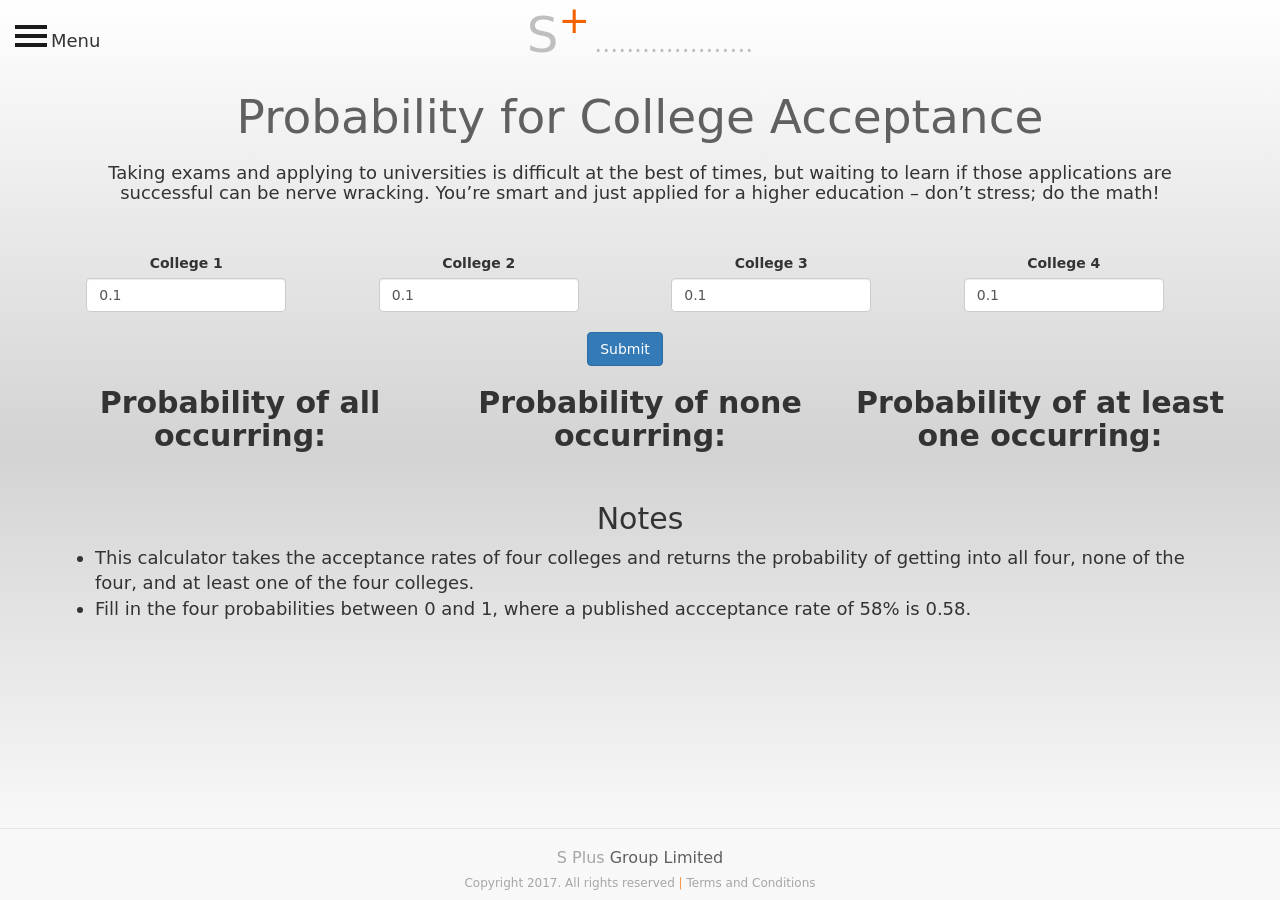
==== calculator.html @ ff8c8165 "name change" ====
<!DOCTYPE html><html lang="en"><head>
    <meta charset="utf-8">
    
	<div id="Analytics">
		<script>
  (function(i,s,o,g,r,a,m){i['GoogleAnalyticsObject']=r;i[r]=i[r]||function(){
  (i[r].q=i[r].q||[]).push(arguments)},i[r].l=1*new Date();a=s.createElement(o),
  m=s.getElementsByTagName(o)[0];a.async=1;a.src=g;m.parentNode.insertBefore(a,m)
  })(window,document,'script','https://www.google-analytics.com/analytics.js','ga');

  ga('create', 'UA-85919217-2', 'auto');
  ga('send', 'pageview');

</script>
	</div>
    <title>S+ Group | TheBigCollegePlan</title>
    <meta name="viewport" content="width=device-width, initial-scale=1">
    <link href="//maxcdn.bootstrapcdn.com/bootstrap/3.3.0/css/bootstrap.min.css" rel="stylesheet" id="bootstrap-css">
    <script src="//code.jquery.com/jquery-1.10.2.min.js"></script>
    <script src="//maxcdn.bootstrapcdn.com/bootstrap/3.3.0/js/bootstrap.min.js"></script>
	<meta name="description" content="Ever needed to talk to your kid about college and didn't know where to start? Well we have a tool that can help you get through that issue!">
	<meta name="author" content="Edward Rees, David Rees, Anna Rees">

	<div><link rel="apple-touch-icon" sizes="57x57" href="favicon/apple-icon-57x57.png">
	<link rel="apple-touch-icon" sizes="60x60" href="favicon/apple-icon-60x60.png">
	<link rel="apple-touch-icon" sizes="72x72" href="favicon/apple-icon-72x72.png">
	<link rel="apple-touch-icon" sizes="76x76" href="favicon/apple-icon-76x76.png">
	<link rel="apple-touch-icon" sizes="114x114" href="favicon/apple-icon-114x114.png">
	<link rel="apple-touch-icon" sizes="120x120" href="favicon/apple-icon-120x120.png">
	<link rel="apple-touch-icon" sizes="144x144" href="favicon/apple-icon-144x144.png">
	<link rel="apple-touch-icon" sizes="152x152" href="favicon/apple-icon-152x152.png">
	<link rel="apple-touch-icon" sizes="180x180" href="favicon/apple-icon-180x180.png">
	<link rel="icon" type="image/png" sizes="192x192"  href="favicon/android-icon-192x192.png">
	<link rel="icon" type="image/png" sizes="32x32" href="favicon/favicon-32x32.png">
	<link rel="icon" type="image/png" sizes="96x96" href="favicon/favicon-96x96.png">
	<link rel="icon" type="image/png" sizes="16x16" href="favicon/favicon-16x16.png">
	<link rel="manifest" href="favicon/manifest.json">
	<meta name="msapplication-TileColor" content="#ffffff">
	<meta name="msapplication-TileImage" content="/ms-icon-144x144.png">
	<meta name="theme-color" content="#ffffff"></div>


</head>
<body>
	    <div id="wrapper">
        <div class="overlay"></div>
    
        <!-- Sidebar -->
			
			<nav class="navbar navbar-inverse navbar-fixed-top" id="sidebar-wrapper" role="navigation">
            <ul class="nav sidebar-nav">
                <li class="sidebar-brand">
                    <a href="./index.html">
						<p><span style="color:#BFBFBF; font-size: 30px;">S</span><span style="color: #F46100; font-size: 30px;"><sup>+</sup></span></p>

					</a>
                </li>
				
				<li class="dropdown">
                    <a href="" class="dropdown-toggle" data-toggle="dropdown">College Selector<span class="caret"></span></a>
                        <ul class="dropdown-menu" role="menu">

						<li class="dropdown-header">Selector Information</li>
							<li id="tbcp">
								<a href="College%20Selector%20(R1.1%202017).pdf" target="_blank">Information</a>
							</li>
                            <li id="tbcp">
                                <a href="./downloads.html">Download</a>
                            </li>
							<li id="tbcp">
								<a href="mailto:info@splusgroup.net">Contact Us</a>
							</li>
					</ul>
				</li>
                <li>
                            <a href="./calculator.html">Acceptence Calculator</a>
                </li>
				<li class="dropdown">
					<a href="" class="dropdown-toggle" data-toggle="dropdown">College Reference<span class="caret"></span></a>
					<ul class="dropdown-menu" role="menu">
						<li class="dropdown-header">Reference Sites</li>
						<li id="cr">
							<a href="http://www.educationuk.org/global/">Education UK &#45; UK</a>
						</li>
						<li id="cr">
							<a href="https://www.collegeboard.org/">CollegeBoard &#45; US &amp; SAT</a>
						</li>
						<li id="cr">
						<a href="http://www.act.org/content/act/en.html">ACT</a>
						</li>
                        

					</ul>
				</li>
				<li class="dropdown">
					<a href="" class="dropdown-toggle" data-toggle="dropdown">S Plus Information<span class="caret"></span></a>
					<ul class="dropdown-menu" role="menu">
						<li class="dropdown-header">Information</li>
						<li id="spi">
							<a href="http://www.splusgroup.net">S Plus Main Page</a>
						</li>
						<li id="spi">
							<a href="mailto:info@splusgroup.net">Contact</a>
						</li>
					</ul>
				</li>
                


            </ul>
        </nav>
        <!-- /#sidebar-wrapper -->

        <!-- Page Content -->

        
			<div id="page-content-wrapper">
            <button type="button" class="hamburger is-closed" data-toggle="offcanvas">
                <span class="hamb-top"></span>
    			<span class="hamb-middle"></span>
				<span class="hamb-bottom"></span>
				<h4 style="margin-left: 30px; position: relative;vertical-align:bottom;">Menu</h4>
            </button>
            <div class="container">
                <div class="row">
                    <div class="col-lg-12 text-center">
                        <span id="splusheader" style="color: #BFBFBF;">S</span><span id="splusheader" style="color: #F46100"><sup>+</sup></span>
                        <span style="color: #BFBFBF; font-size: 25px">....................</span>
                        <h1 style="color: #606060">Probability for College Acceptance</h1>
                    </div>
                    <div class="col-lg-12 text-center">
                        <h4>Taking exams and applying to universities is difficult at the best of times, but waiting to learn if those applications are successful can be nerve wracking. You’re smart and just applied for a higher education – don’t stress; do the math!</h4>
                        <br /><br />
                    </div>
                    <div class="row">
                        <div class="form-inline row col-lg-12">
                            <div class="form-group col-lg-3 text-center">
                            <label for="college1" class="col-2 col-form-label">College 1</label>
                            <div class="col-2">
                                <input class="form-control" type="number" value="0.1" id="college1">
                            </div>
                            </div>
<!--                        </div>-->
<!--                        <div class="form-group row">-->
                            <div class="form-group col-lg-3 text-center">
                            <label for="college2" class="col-2 col-form-label">College 2</label>
                            <div class="col-2">
                                <input class="form-control" type="number" value="0.1" id="college2">
                            </div>
                            </div>

<!--                        </div>-->
<!--                        <div class="form-group row">-->
                            <div class="form-group col-lg-3 text-center">
                            <label for="college3" class="col-2 col-form-label">College 3</label>
                            
                            <div class="col-2">
                                <input class="form-control" type="number" value="0.1" id="college3">
                            </div>
                            </div>
<!--                        </div>-->
<!--                        <div class="form-group row">-->
                            <div class="form-group col-lg-3 text-center">
                            <label for="college4" class="col-2 col-form-label">College 4</label>
                            <div class="col-2">
                                <input class="form-control" type="number" value="0.1" id="college4">
                            </div>
                                
                            </div>
<!--                        <div class="col-lg-5"></div>-->

                            <div class="col-lg-12 text-center">
                                <br />
                        <button href="#" id="calculate" type="submit" class="btn btn-primary">Submit</button>
                            </div>
<!--                            <div class="col-lg-5"></div>-->
                        </div>
                        
                        <div class="col-12">
                            <div class="col-lg-4 text-center">
                                <h2 id="probOfAll">
                                    <b>Probability of all occurring:</b><br />
                                </h2>
                            </div>
                            <div class="col-lg-4 text-center">
                                <h2 id="probOfNone">
                                <b>Probability of none occurring:</b><br />
                                </h2>
                            </div>
                            <div class="col-lg-4 text-center">
                                <h2 id="probOfAtLeastOne">
                                <b>Probability of at least one occurring:</b><br />
                                </h2>
                            </div>
                        </div>
                        <div class="col-lg-12 text-center">
                            <br />
                            <h2>Notes</h2>
                            <ul class="text-left" style="font-size:18px">
                                <li>This calculator takes the acceptance rates of four colleges and returns the probability of getting into all four, none of the four, and at least one of the four colleges.</li>
                                <li>Fill in the four probabilities between 0 and 1, where a published accceptance rate of 58% is 0.58.
                                </li>
                            </ul>
                        </div>
<!--
                        <div class="col-sm-1"></div>
                        <div class="col-lg-6">
                            <span style="color: #A6A6A6">
                            <i><h3>"So you're planning on college..."</h3></i>
                            <b><p>First, you're in a good place because everyone is planning for the future; prospective students want to progress their dreams and parents have made provisions to start their journey.</p>
                            <p>Second, even if this family time may be a bit stressful with differing perspectives on what's best, you know it's "gonna work out" because everyone is generally aiming in the same direction.</p>
                            <p>At this critical time, it is important for families to remember everyone wants to do the right thing even though it is often difficult to understand the array of issues and explain opinions. No matter what school or institution is your ultimate goal, there will be a "good fit" for both students and parents.</p>
                            <p>The <a href="College%20Selector%20Paper%20v2.pdf"><span style="color: #F46100">College Selector</span></a> will help both students and parents to raise issues, see and compare them across diverse school offerings. <a href="College%20Selector%20Paper%20v2.pdf"><span style="color: #F46100">College Selector</span></a> will help you form a "picture" assisting family discussions to make this exciting choice for the future.</p></b>
                            </span>
                        </div> 
                        <div class="col-sm-2"></div>
                        <div class="col-lg-4">
                            <img src="CollegeFormGraphic.png"/>
                        </div>
                        <div class="col-sm-1"></div>
-->
                        <div class="modal fade" id="terms" tabindex="-1" role="dialog" aria-labelledby="termsModal" aria-hidden="true">
                            <div class="modal-dialog" role="document">
                                <div class="modal-content">
                                    <div class="modal-header">
                                        <button type="button" class="close" data-dismiss="modal" aria-label="Close">
                                        <span aria-hidden="true">&times;</span>
                                        </button>
                                        <h2 class="modal-title text-center" id="termsModal">Terms and Conditions</h2>
                                    </div>
                                    <div class="modal-body">
                                        <p>Operation<br />This website is operated by S Plus Group Limited. All inquiries may be directed to:<br />S Plus Group Limited<br />Suite 2201, Tower 2, Times Square<br />1 Matheson Street, Causeway Bay<br />Hong Kong, S.A.R., China<br />or <br />info@splusgroup.net<br /><br />Usage<br />Your use of this website is governed by these terms and conditions.  Please take the time to review them. Terms and Conditions may change from time to time.  Users should routinely check for changes to the Terms and Conditions.<br /><br />Your use of www.splusgroup.net constitutes your agreement to follow these rules and to be bound by them. They apply to the entirety of the website and its contents.  If you do not agree with any of these terms and conditions, do not use the www.splusgroup.net website.<br /><br /><br /></p>
                                        <p>General <br />This website and its contents on this website are intended to provide general information only.  Therein the information, product and activity mentioned is related to Hong Kong and to S Plus Group Limited colleagues, clients and potential customers.  Such information may be neither relevant nor appropriate for people located in locations outside of Hong Kong.  S Plus Group Limited have made every effort to be as accurate as possible, however, S Plus Group Limited makes no warranties, either express or implied, as to the accuracy of the information contained in any of the materials on this website.<br /><br /><br /></p>
                                        <p>Ownership of rights<br />All rights, including copyright, in this website are owned by or licensed to S Plus Group Limited.  The materials found on www.splusgroup.net including but not limited to all text, graphics, drawings, photographs and data in whatever form are owned by S Plus Group Limited or related companies or licensors who have reserved their intellectual property rights.<br /><br />Any use of this website or its contents, including copying or storing it or them in whole or part, other than for your own personal, non-commercial use is prohibited without the permission of S Plus Group Limited. You may not modify, reproduce, distribute, re-post or make available to the public anything on this website for any purpose.<br /><br /><br />Virus to your Computer<br />S Plus Group Limited makes every effort to ensure that this website is free from bugs or viruses. We do not guarantee that your use of this website won’t cause damage to your computer and shall not be liable for loss or damage of either equipment or data which may arise because of using this website.<br /><br /><br /></p>
                                                              <p>Links to other websites<br />www.thebigcollegeplan.com  may from time to time contain links to other websites of interest.  S Plus Group Limited cannot vet or have any control over their contents, therefore, S Plus Group Limited shall not accept any liability in respect of the use of these websites.</p><br>
                                        <br>
                                            <p><a href="privacy-policy.html" target="_blank" style="color: blue">Privacy Policy</a></p>
                                            <br /><br /><p>Last updated on August 8, 2017</p>
                                    </div>
                                    <div class="modal-footer">
                                        <button type="button" class="btn btn-secondary" data-dismiss="modal">Close</button>
                                    </div>
                                </div>
                            </div>
                        </div>
                    </div>
                    
                    <nav class='navbar navbar-default navbar-fixed-bottom'><div class='container'><div class='fixed-bottom col-lg-12 text-center'><h1 style='font-size: 16px'><span style='color: #A6A6A6'>S Plus </span><span style='color: #606060'>Group Limited</span></h1><h5 style='font-size: 12px;'><span style='color: #A6A6A6;'>Copyright 2017. All rights reserved</span><span style='color: #F79646'> | </span><span style='color: #A6A6A6;'><a href='#terms' data-toggle='modal' style='color: #a6a6a6';>Terms and Conditions</a></span></h5></div></div></nav>

<!--
                    
                    Take a look at the College Selector. Our  tool will assist you to discover and discuss the complex decision to choose a school that fits your needs ... for about the price of a good lunch. The College Selector is more than a list. It's an interactive template helping you to organise and prioritise your own selections. Capture all your thoughts in one place and then graphically show results for your personal comparisons. Topics include groupings for academic life, real life and financial life helping you to research, and review up to 500 variables. Then review your selected schools to see their balance of your individual academic and lifestyle needs. Plot the results using your own scores together with cost projections. You will be surprised to see illustrations that help you to determine what fits your personal needs and family’s objectives best. In four simple steps, College Selector uses a spreadsheet-based template ready for use in typical desktop software. College Selector will help save you time and logically order your thoughts for up to 50 criteria applied to 10 potential schools. Start with a list, input scores for individual criteria, include estimates of your financial plans and review charts and graphs with your personalised results. Keep refining your model when you have new ideas and updated information; the results pages will continue to illustrate your latest insights. Organising and graphically highlighting your thinking are important steps to help make complicated decisions. So, download the College Selector today and get back to what matters most ……… Finding the path to a university that is the right fit ... for you

                    
-->
					
                </div>
				
            </div>

        </div>
        <!-- /#page-content-wrapper -->

    </div>
    <!-- /#wrapper -->
	<script src="sidebar.js" type="text/javascript"></script>
	<script>
  (function(i,s,o,g,r,a,m){i['GoogleAnalyticsObject']=r;i[r]=i[r]||function(){
  (i[r].q=i[r].q||[]).push(arguments)},i[r].l=1*new Date();a=s.createElement(o),
  m=s.getElementsByTagName(o)[0];a.async=1;a.src=g;m.parentNode.insertBefore(a,m)
  })(window,document,'script','https://www.google-analytics.com/analytics.js','ga');

  ga('create', 'UA-77068933-1', 'auto');
  ga('send', 'pageview');

</script>
    <script>
        $("#calculate").click(function(){
                var c1 = $("#college1").val();
                var c2 = $("#college2").val();
                var c3 = $("#college3").val();
                var c4 = $("#college4").val();
                var probOfAll = parseFloat(c1) * parseFloat(c2) * parseFloat(c3) * parseFloat(c4)
                $("#probOfAll").html("<b>Probability of all occurring:</b><br />" + "≈" + Math.round(probOfAll * 100) + "%")
                var probOfNone = parseFloat(1 - c1) * parseFloat(1 - c2) * parseFloat(1 - c3) * parseFloat(1 - c4)
                $("#probOfNone").html("<b>Probability of none occurring:</b><br />" + "≈" + Math.round(probOfNone * 100) + "%")
                $("#probOfAtLeastOne").html("<b>Probability of at least one occurring:</b><br />" + "≈" + Math.round((1-probOfNone) * 100) + "%")
        })
//        $(document).ready(function() {
////            $("calculate").click(function(){
////                var value = $( this ).val();
////                $("#probOfAll").text($("#college1").text(value));
//                
////                var c1 = $("#college1").val();
////                var c2 = $("#college2").val();
////                var c3 = $("#college3").val();
////                var c4 = $("#college4").val();
////                $("#probOfAll").text(c1)
//            })
//        })
    </script>

</body></html>

<div>
    <style type="text/css">
        #splusheader{
            font-size: 50px;
        }
        #splusfooter{
            font-size: 28px;
        }
        #splussecfooter {
            font-size: 17px;
        }
        #separator{
            color: #F79646
        }
    body {
    position: relative;
    overflow-x: hidden;
	overflow-y: inherit;
	background: linear-gradient(white, lightgray, white);
	background-size: cover;
			

    }
    body,
    html { height: 100%;}
    .nav .open > a, 
    .nav .open > a:hover, 
    .nav .open > a:focus {background-color: transparent;

		}
		div {
			font-family: Corbel, "Lucida Grande", "Lucida Sans Unicode", "Lucida Sans", "DejaVu Sans", "Bitstream Vera Sans", "Liberation Sans", Verdana, "Verdana Ref", sans-serif;
		}
		p {
			font-size: 16px;
			font-family: Corbel, "Lucida Grande", "Lucida Sans Unicode", "Lucida Sans", "DejaVu Sans", "Bitstream Vera Sans", "Liberation Sans", Verdana, "Verdana Ref", sans-serif;
		}
		h1 {
			font-family: Corbel, "Lucida Grande", "Lucida Sans Unicode", "Lucida Sans", "DejaVu Sans", "Bitstream Vera Sans", "Liberation Sans", Verdana, "Verdana Ref", sans-serif;
			font-size: 47px;
			text-decoration: none;
		}
		h2 {
			font-family: Corbel, "Lucida Grande", "Lucida Sans Unicode", "Lucida Sans", "DejaVu Sans", "Bitstream Vera Sans", "Liberation Sans", Verdana, "Verdana Ref", sans-serif;
			
		}
		h3 {
			font-family: Corbel, "Lucida Grande", "Lucida Sans Unicode", "Lucida Sans", "DejaVu Sans", "Bitstream Vera Sans", "Liberation Sans", Verdana, "Verdana Ref", sans-serif;
			text-decoration: none;
		}
		i {
			font-family: Corbel, "Lucida Grande", "Lucida Sans Unicode", "Lucida Sans", "DejaVu Sans", "Bitstream Vera Sans", "Liberation Sans", Verdana, "Verdana Ref", sans-serif;
			color: gray;
			font-size: 16px;
		}
		
		a {
			font-family: Corbel, "Lucida Grande", "Lucida Sans Unicode", "Lucida Sans", "DejaVu Sans", "Bitstream Vera Sans", "Liberation Sans", Verdana, "Verdana Ref", sans-serif;
			color: black;
			text-decoration: none;
		}
		a:hover {
			font-family: Corbel, "Lucida Grande", "Lucida Sans Unicode", "Lucida Sans", "DejaVu Sans", "Bitstream Vera Sans", "Liberation Sans", Verdana, "Verdana Ref", sans-serif;
			color: black;
			text-decoration: none;
		}
		a:visited {
			color: black;
			font-family: Corbel, "Lucida Grande", "Lucida Sans Unicode", "Lucida Sans", "DejaVu Sans", "Bitstream Vera Sans", "Liberation Sans", Verdana, "Verdana Ref", sans-serif;
			text-decoration: none;
		}
		a:active {
			color: black;
			font-family: Corbel, "Lucida Grande", "Lucida Sans Unicode", "Lucida Sans", "DejaVu Sans", "Bitstream Vera Sans", "Liberation Sans", Verdana, "Verdana Ref", sans-serif;
			text-decoration: none;
		}
		a:focus {
			color: black;
			font-family: Corbel, "Lucida Grande", "Lucida Sans Unicode", "Lucida Sans", "DejaVu Sans", "Bitstream Vera Sans", "Liberation Sans", Verdana, "Verdana Ref", sans-serif;
			text-decoration: none;
		}
		b {
			font-family: Corbel, "Lucida Grande", "Lucida Sans Unicode", "Lucida Sans", "DejaVu Sans", "Bitstream Vera Sans", "Liberation Sans", Verdana, "Verdana Ref", sans-serif;
		}

		
		#tbcp {
			text-indent: 15px;
		}
		
		#cr {
			text-indent: 15px;
		}
		
		#spi {
			text-indent: 15px;
		}
		#ev {
			text-indent: 15px;
		}
/*-------------------------------*/
/*           Wrappers            */
/*-------------------------------*/

#wrapper {
    padding-left: 0;
    -webkit-transition: all 0.5s ease;
    -moz-transition: all 0.5s ease;
    -o-transition: all 0.5s ease;
    transition: all 0.5s ease;
}

#wrapper.toggled {
    padding-left: 220px;
}

#sidebar-wrapper {
    z-index: 1000;
    left: 220px;
    width: 0;
    height: 100%;
    margin-left: -220px;
    overflow-y: auto;
    overflow-x: auto;
    background: #1a1a1a;
    -webkit-transition: all 0.5s ease;
    -moz-transition: all 0.5s ease;
    -o-transition: all 0.5s ease;
    transition: all 0.5s ease;
	
}

#sidebar-wrapper::-webkit-scrollbar {
  display: none;
}

#wrapper.toggled #sidebar-wrapper {
    width: 220px;
}

#page-content-wrapper {
    width: 100%;
/*    padding-top: 70px;*/
	
}

#wrapper.toggled #page-content-wrapper {
    position: absolute;
    margin-right: -220px;
}

/*-------------------------------*/
/*     Sidebar nav styles        */
/*-------------------------------*/

.sidebar-nav {
    position: absolute;
    top: 0;
    width: 220px;
    margin: 0;
    padding: 0;
    list-style: none;
}

.sidebar-nav li {
    position: relative; 
    line-height: 20px;
    display: inline-block;
    width: 100%;
}

.sidebar-nav li:before {
    content: '';
    position: absolute;
    top: 0;
    left: 0;
    z-index: -1;
    height: 100%;
    width: 3px;
    background-color: #1c1c1c;
    -webkit-transition: width .2s ease-in;
      -moz-transition:  width .2s ease-in;
       -ms-transition:  width .2s ease-in;
            transition: width .2s ease-in;

}
		.sidebar-nav li:first-child a {
    color: #fff;
    background-color: #1a1a1a;
		}
		.sidebar-nav li:nth-child(2):before {
    background-color: darkcyan;   
		}
		.sidebar-nav li:nth-child(3):before {
    background-color: #79aefe;   
		}
		.sidebar-nav li:nth-child(4):before {
    background-color: #314190;   
		}
		.sidebar-nav li:nth-child(5):before {
    background-color: #99b3e6;   
		}
		.sidebar-nav li:nth-child(6):before {
    background-color: #7d5d81;   
		}
		.sidebar-nav li:nth-child(7):before {
    background-color: #6ca7a4;   
		}
		.sidebar-nav li:nth-child(8):before {
    background-color: #2d2366;   
		}
		.sidebar-nav li:nth-child(9):before {
    background-color: #35acdf;   
		}
		.sidebar-nav li:nth-child(10):before {
			background-color: #213b88;
		}
		.sidebar-nav li:nth-child(11):before {
			background-color:#037c50;
		}
		
		.sidebar-nav ul li:first-child a{
			color: #fff;
			background-color:cadetblue;
		}
		.sidebar-nav ul li:nth-child(2):before {
			background-color:aqua;
		}
		.sidebar-nav ul li:nth-child(3):before {
			background-color:cornflowerblue;
		}
		
		#tbcp:before{
			background-color:cadetblue;
		}
		#cr:before {
			background-color:darkslategray;
		}
		#spi:before {
			background-color:darkseagreen;
		}
		#ev:before {
			background-color: darkslateblue;
		}
		#sem:before {
			background-color: #bf80ff;
		}
		
		
.sidebar-nav li:hover:before,
.sidebar-nav li.open:hover:before, #tbcp, #cr, #spi, #ev, #sem {
    width: 100%;
    -webkit-transition: width .2s ease-in;
      -moz-transition:  width .2s ease-in;
       -ms-transition:  width .2s ease-in;
            transition: width .2s ease-in;

}

.sidebar-nav li a {
    display: block;
    color: #ddd;
    text-decoration: none;
    padding: 10px 15px 10px 30px;    
}

.sidebar-nav li a:hover,
.sidebar-nav li a:active,
.sidebar-nav li a:focus,
.sidebar-nav li.open a:hover,
.sidebar-nav li.open a:active,
.sidebar-nav li.open a:focus{
    color: #fff;
    text-decoration: none;
    background-color: transparent;
}

.sidebar-nav > .sidebar-brand {
    height: 100%;
    font-size: 20px;
    line-height: 44px;
}
.sidebar-nav .dropdown-menu {
    position: relative;
    width: 200%;
    padding: 0;
    margin: 0;
    border-radius: 0;
    border: none;
    background-color: #222;
    box-shadow: none;
}

/*-------------------------------*/
/*       Hamburger-Cross         */
/*-------------------------------*/

.hamburger {
  position: fixed;
  top: 20px;  
  z-index: 999;
  display: block;
  width: 32px;
  height: 32px;
  margin-left: 15px;
  background: transparent;
  border: none;
}
.hamburger:hover,
.hamburger:focus,
.hamburger:active {
  outline: none;
}
.hamburger.is-closed:before {
  content: '';
  display: block;
  width: 100px;
  font-size: 14px;
  color: #fff;
  line-height: 32px;
  text-align: center;
  opacity: 0;
  -webkit-transform: translate3d(0,0,0);
  -webkit-transition: all .35s ease-in-out;
}
.hamburger.is-closed:hover:before {
  opacity: 1;
  display: block;
  -webkit-transform: translate3d(-100px,0,0);
  -webkit-transition: all .35s ease-in-out;
}

.hamburger.is-closed .hamb-top,
.hamburger.is-closed .hamb-middle,
.hamburger.is-closed .hamb-bottom,
.hamburger.is-open .hamb-top,
.hamburger.is-open .hamb-middle,
.hamburger.is-open .hamb-bottom {
  position: absolute;
  left: 0;
  height: 4px;
  width: 100%;
}
.hamburger.is-closed .hamb-top,
.hamburger.is-closed .hamb-middle,
.hamburger.is-closed .hamb-bottom {
  background-color: #1a1a1a;
}
.hamburger.is-closed .hamb-top { 
  top: 5px; 
  -webkit-transition: all .35s ease-in-out;
}
.hamburger.is-closed .hamb-middle {
  top: 50%;
  margin-top: -2px;
}
.hamburger.is-closed .hamb-bottom {
  bottom: 5px;  
  -webkit-transition: all .35s ease-in-out;
}

.hamburger.is-closed:hover .hamb-top {
  top: 0;
  -webkit-transition: all .35s ease-in-out;
}
.hamburger.is-closed:hover .hamb-bottom {
  bottom: 0;
  -webkit-transition: all .35s ease-in-out;
}
.hamburger.is-open .hamb-top,
.hamburger.is-open .hamb-middle,
.hamburger.is-open .hamb-bottom {
  background-color: #1a1a1a;
}
.hamburger.is-open .hamb-top,
.hamburger.is-open .hamb-bottom {
  top: 50%;
  margin-top: -2px;  
}
.hamburger.is-open .hamb-top { 
  -webkit-transform: rotate(45deg);
  -webkit-transition: -webkit-transform .2s cubic-bezier(.73,1,.28,.08);
}
.hamburger.is-open .hamb-middle { display: none; }
.hamburger.is-open .hamb-bottom {
  -webkit-transform: rotate(-45deg);
  -webkit-transition: -webkit-transform .2s cubic-bezier(.73,1,.28,.08);
}
.hamburger.is-open:before {
  content: '';
  display: block;
  width: 100px;
  font-size: 14px;
  color: #fff;
  line-height: 32px;
  text-align: center;
  opacity: 0;
  -webkit-transform: translate3d(0,0,0);
  -webkit-transition: all .35s ease-in-out;
}
.hamburger.is-open:hover:before {
  opacity: 1;
  display: block;
  -webkit-transform: translate3d(-100px,0,0);
  -webkit-transition: all .35s ease-in-out;
}

/*-------------------------------*/
/*            Overlay            */
/*-------------------------------*/

.overlay {
    position: fixed;
    display: none;
    width: 100%;
    height: 100%;
    top: 0;
    left: 0;
    right: 0;
    bottom: 0;
    background-color: rgba(250,250,250,.8);
    z-index: 1;
}
    </style>
</div>
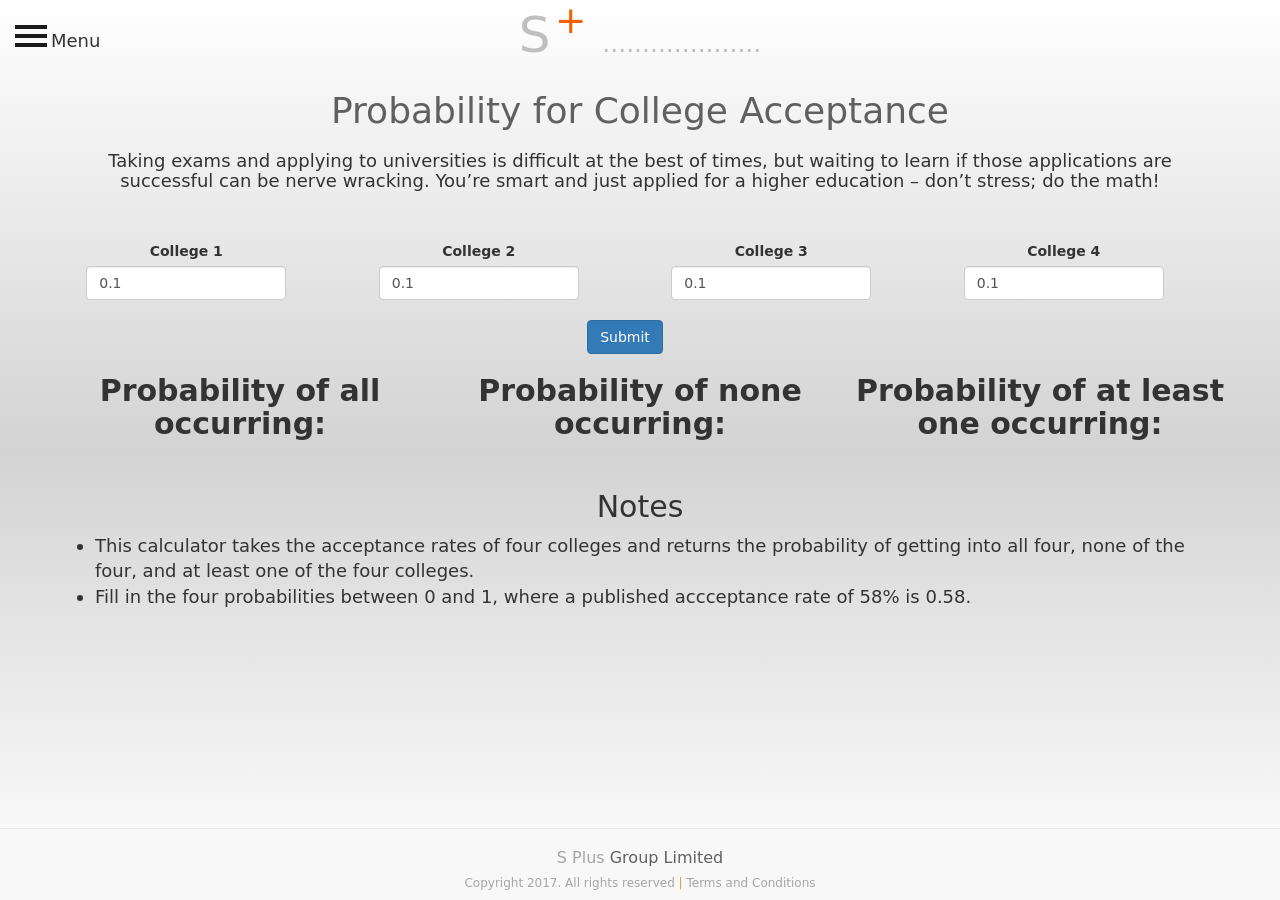
==== commit 5fac16f2: "formatting" ====
--- a/calculator.html
+++ b/calculator.html
@@ -1,111 +1,133 @@
-
-<!DOCTYPE html><html lang="en"><head>
+<!DOCTYPE html>
+<html lang="en">
+
+<head>
     <meta charset="utf-8">
-    
-	<div id="Analytics">
-		<script>
-  (function(i,s,o,g,r,a,m){i['GoogleAnalyticsObject']=r;i[r]=i[r]||function(){
-  (i[r].q=i[r].q||[]).push(arguments)},i[r].l=1*new Date();a=s.createElement(o),
-  m=s.getElementsByTagName(o)[0];a.async=1;a.src=g;m.parentNode.insertBefore(a,m)
-  })(window,document,'script','https://www.google-analytics.com/analytics.js','ga');
-
-  ga('create', 'UA-85919217-2', 'auto');
-  ga('send', 'pageview');
-
-</script>
-	</div>
+    <link rel="stylesheet" href="./css/style.css">
+    <div id="Analytics">
+        <script>
+            (function (i, s, o, g, r, a, m) {
+                i['GoogleAnalyticsObject'] = r;
+                i[r] = i[r] || function () {
+                    (i[r].q = i[r].q || []).push(arguments)
+                }, i[r].l = 1 * new Date();
+                a = s.createElement(o),
+                    m = s.getElementsByTagName(o)[0];
+                a.async = 1;
+                a.src = g;
+                m.parentNode.insertBefore(a, m)
+            })(window, document, 'script', 'https://www.google-analytics.com/analytics.js', 'ga');
+
+            ga('create', 'UA-85919217-2', 'auto');
+            ga('send', 'pageview');
+        </script>
+    </div>
     <title>S+ Group | TheBigCollegePlan</title>
     <meta name="viewport" content="width=device-width, initial-scale=1">
     <link href="//maxcdn.bootstrapcdn.com/bootstrap/3.3.0/css/bootstrap.min.css" rel="stylesheet" id="bootstrap-css">
     <script src="//code.jquery.com/jquery-1.10.2.min.js"></script>
     <script src="//maxcdn.bootstrapcdn.com/bootstrap/3.3.0/js/bootstrap.min.js"></script>
-	<meta name="description" content="Ever needed to talk to your kid about college and didn't know where to start? Well we have a tool that can help you get through that issue!">
-	<meta name="author" content="Edward Rees, David Rees, Anna Rees">
-
-	<div><link rel="apple-touch-icon" sizes="57x57" href="favicon/apple-icon-57x57.png">
-	<link rel="apple-touch-icon" sizes="60x60" href="favicon/apple-icon-60x60.png">
-	<link rel="apple-touch-icon" sizes="72x72" href="favicon/apple-icon-72x72.png">
-	<link rel="apple-touch-icon" sizes="76x76" href="favicon/apple-icon-76x76.png">
-	<link rel="apple-touch-icon" sizes="114x114" href="favicon/apple-icon-114x114.png">
-	<link rel="apple-touch-icon" sizes="120x120" href="favicon/apple-icon-120x120.png">
-	<link rel="apple-touch-icon" sizes="144x144" href="favicon/apple-icon-144x144.png">
-	<link rel="apple-touch-icon" sizes="152x152" href="favicon/apple-icon-152x152.png">
-	<link rel="apple-touch-icon" sizes="180x180" href="favicon/apple-icon-180x180.png">
-	<link rel="icon" type="image/png" sizes="192x192"  href="favicon/android-icon-192x192.png">
-	<link rel="icon" type="image/png" sizes="32x32" href="favicon/favicon-32x32.png">
-	<link rel="icon" type="image/png" sizes="96x96" href="favicon/favicon-96x96.png">
-	<link rel="icon" type="image/png" sizes="16x16" href="favicon/favicon-16x16.png">
-	<link rel="manifest" href="favicon/manifest.json">
-	<meta name="msapplication-TileColor" content="#ffffff">
-	<meta name="msapplication-TileImage" content="/ms-icon-144x144.png">
-	<meta name="theme-color" content="#ffffff"></div>
+    <meta name="description" content="Ever needed to talk to your kid about college and didn't know where to start? Well we have a tool that can help you get through that issue!">
+    <meta name="author" content="Edward Rees, David Rees, Anna Rees">
+
+    <div>
+        <link rel="apple-touch-icon" sizes="57x57" href="favicon/apple-icon-57x57.png">
+        <link rel="apple-touch-icon" sizes="60x60" href="favicon/apple-icon-60x60.png">
+        <link rel="apple-touch-icon" sizes="72x72" href="favicon/apple-icon-72x72.png">
+        <link rel="apple-touch-icon" sizes="76x76" href="favicon/apple-icon-76x76.png">
+        <link rel="apple-touch-icon" sizes="114x114" href="favicon/apple-icon-114x114.png">
+        <link rel="apple-touch-icon" sizes="120x120" href="favicon/apple-icon-120x120.png">
+        <link rel="apple-touch-icon" sizes="144x144" href="favicon/apple-icon-144x144.png">
+        <link rel="apple-touch-icon" sizes="152x152" href="favicon/apple-icon-152x152.png">
+        <link rel="apple-touch-icon" sizes="180x180" href="favicon/apple-icon-180x180.png">
+        <link rel="icon" type="image/png" sizes="192x192" href="favicon/android-icon-192x192.png">
+        <link rel="icon" type="image/png" sizes="32x32" href="favicon/favicon-32x32.png">
+        <link rel="icon" type="image/png" sizes="96x96" href="favicon/favicon-96x96.png">
+        <link rel="icon" type="image/png" sizes="16x16" href="favicon/favicon-16x16.png">
+        <link rel="manifest" href="favicon/manifest.json">
+        <meta name="msapplication-TileColor" content="#ffffff">
+        <meta name="msapplication-TileImage" content="/ms-icon-144x144.png">
+        <meta name="theme-color" content="#ffffff">
+    </div>
 
 
 </head>
+
 <body>
-	    <div id="wrapper">
+    <div id="wrapper">
         <div class="overlay"></div>
-    
+
         <!-- Sidebar -->
-			
-			<nav class="navbar navbar-inverse navbar-fixed-top" id="sidebar-wrapper" role="navigation">
+
+        <nav class="navbar navbar-inverse navbar-fixed-top" id="sidebar-wrapper" role="navigation">
             <ul class="nav sidebar-nav">
                 <li class="sidebar-brand">
                     <a href="./index.html">
-						<p><span style="color:#BFBFBF; font-size: 30px;">S</span><span style="color: #F46100; font-size: 30px;"><sup>+</sup></span></p>
-
-					</a>
-                </li>
-				
-				<li class="dropdown">
-                    <a href="" class="dropdown-toggle" data-toggle="dropdown">College Selector<span class="caret"></span></a>
-                        <ul class="dropdown-menu" role="menu">
-
-						<li class="dropdown-header">Selector Information</li>
-							<li id="tbcp">
-								<a href="College%20Selector%20(R1.1%202017).pdf" target="_blank">Information</a>
-							</li>
-                            <li id="tbcp">
-                                <a href="./downloads.html">Download</a>
-                            </li>
-							<li id="tbcp">
-								<a href="mailto:info@splusgroup.net">Contact Us</a>
-							</li>
-					</ul>
-				</li>
+                        <p>
+                            <span style="color:#BFBFBF; font-size: 30px;">S</span>
+                            <span style="color: #F46100; font-size: 30px;">
+                                <sup>+</sup>
+                            </span>
+                        </p>
+
+                    </a>
+                </li>
+
+                <li class="dropdown">
+                    <a href="" class="dropdown-toggle" data-toggle="dropdown">College Selector
+                        <span class="caret"></span>
+                    </a>
+                    <ul class="dropdown-menu" role="menu">
+
+                        <li class="dropdown-header">Selector Information</li>
+                        <li id="tbcp">
+                            <a href="College%20Selector%20(R1.1%202017).pdf" target="_blank">Information</a>
+                        </li>
+                        <li id="tbcp">
+                            <a href="./downloads.html">Download</a>
+                        </li>
+                        <li id="tbcp">
+                            <a href="mailto:info@splusgroup.net">Contact Us</a>
+                        </li>
+                    </ul>
+                </li>
                 <li>
-                            <a href="./calculator.html">Acceptence Calculator</a>
-                </li>
-				<li class="dropdown">
-					<a href="" class="dropdown-toggle" data-toggle="dropdown">College Reference<span class="caret"></span></a>
-					<ul class="dropdown-menu" role="menu">
-						<li class="dropdown-header">Reference Sites</li>
-						<li id="cr">
-							<a href="http://www.educationuk.org/global/">Education UK &#45; UK</a>
-						</li>
-						<li id="cr">
-							<a href="https://www.collegeboard.org/">CollegeBoard &#45; US &amp; SAT</a>
-						</li>
-						<li id="cr">
-						<a href="http://www.act.org/content/act/en.html">ACT</a>
-						</li>
-                        
-
-					</ul>
-				</li>
-				<li class="dropdown">
-					<a href="" class="dropdown-toggle" data-toggle="dropdown">S Plus Information<span class="caret"></span></a>
-					<ul class="dropdown-menu" role="menu">
-						<li class="dropdown-header">Information</li>
-						<li id="spi">
-							<a href="http://www.splusgroup.net">S Plus Main Page</a>
-						</li>
-						<li id="spi">
-							<a href="mailto:info@splusgroup.net">Contact</a>
-						</li>
-					</ul>
-				</li>
-                
+                    <a href="./calculator.html">Acceptence Calculator</a>
+                </li>
+                <li class="dropdown">
+                    <a href="" class="dropdown-toggle" data-toggle="dropdown">College Reference
+                        <span class="caret"></span>
+                    </a>
+                    <ul class="dropdown-menu" role="menu">
+                        <li class="dropdown-header">Reference Sites</li>
+                        <li id="cr">
+                            <a href="http://www.educationuk.org/global/">Education UK &#45; UK</a>
+                        </li>
+                        <li id="cr">
+                            <a href="https://www.collegeboard.org/">CollegeBoard &#45; US &amp; SAT</a>
+                        </li>
+                        <li id="cr">
+                            <a href="http://www.act.org/content/act/en.html">ACT</a>
+                        </li>
+
+
+                    </ul>
+                </li>
+                <li class="dropdown">
+                    <a href="" class="dropdown-toggle" data-toggle="dropdown">S Plus Information
+                        <span class="caret"></span>
+                    </a>
+                    <ul class="dropdown-menu" role="menu">
+                        <li class="dropdown-header">Information</li>
+                        <li id="spi">
+                            <a href="http://www.splusgroup.net">S Plus Main Page</a>
+                        </li>
+                        <li id="spi">
+                            <a href="mailto:info@splusgroup.net">Contact</a>
+                        </li>
+                    </ul>
+                </li>
+
 
 
             </ul>
@@ -114,83 +136,92 @@
 
         <!-- Page Content -->
 
-        
-			<div id="page-content-wrapper">
+
+        <div id="page-content-wrapper">
             <button type="button" class="hamburger is-closed" data-toggle="offcanvas">
                 <span class="hamb-top"></span>
-    			<span class="hamb-middle"></span>
-				<span class="hamb-bottom"></span>
-				<h4 style="margin-left: 30px; position: relative;vertical-align:bottom;">Menu</h4>
+                <span class="hamb-middle"></span>
+                <span class="hamb-bottom"></span>
+                <h4 style="margin-left: 30px; position: relative;vertical-align:bottom;">Menu</h4>
             </button>
             <div class="container">
                 <div class="row">
                     <div class="col-lg-12 text-center">
-                        <span id="splusheader" style="color: #BFBFBF;">S</span><span id="splusheader" style="color: #F46100"><sup>+</sup></span>
+                        <span id="splusheader" style="color: #BFBFBF;">S</span>
+                        <span id="splusheader" style="color: #F46100">
+                            <sup>+</sup>
+                        </span>
                         <span style="color: #BFBFBF; font-size: 25px">....................</span>
                         <h1 style="color: #606060">Probability for College Acceptance</h1>
                     </div>
                     <div class="col-lg-12 text-center">
-                        <h4>Taking exams and applying to universities is difficult at the best of times, but waiting to learn if those applications are successful can be nerve wracking. You’re smart and just applied for a higher education – don’t stress; do the math!</h4>
-                        <br /><br />
+                        <h4>Taking exams and applying to universities is difficult at the best of times, but waiting to learn
+                            if those applications are successful can be nerve wracking. You’re smart and just applied for
+                            a higher education – don’t stress; do the math!</h4>
+                        <br />
+                        <br />
                     </div>
                     <div class="row">
                         <div class="form-inline row col-lg-12">
                             <div class="form-group col-lg-3 text-center">
-                            <label for="college1" class="col-2 col-form-label">College 1</label>
-                            <div class="col-2">
-                                <input class="form-control" type="number" value="0.1" id="college1">
-                            </div>
-                            </div>
-<!--                        </div>-->
-<!--                        <div class="form-group row">-->
-                            <div class="form-group col-lg-3 text-center">
-                            <label for="college2" class="col-2 col-form-label">College 2</label>
-                            <div class="col-2">
-                                <input class="form-control" type="number" value="0.1" id="college2">
-                            </div>
-                            </div>
-
-<!--                        </div>-->
-<!--                        <div class="form-group row">-->
-                            <div class="form-group col-lg-3 text-center">
-                            <label for="college3" class="col-2 col-form-label">College 3</label>
-                            
-                            <div class="col-2">
-                                <input class="form-control" type="number" value="0.1" id="college3">
-                            </div>
-                            </div>
-<!--                        </div>-->
-<!--                        <div class="form-group row">-->
-                            <div class="form-group col-lg-3 text-center">
-                            <label for="college4" class="col-2 col-form-label">College 4</label>
-                            <div class="col-2">
-                                <input class="form-control" type="number" value="0.1" id="college4">
-                            </div>
-                                
-                            </div>
-<!--                        <div class="col-lg-5"></div>-->
+                                <label for="college1" class="col-2 col-form-label">College 1</label>
+                                <div class="col-2">
+                                    <input class="form-control" type="number" value="0.1" id="college1">
+                                </div>
+                            </div>
+                            <!--                        </div>-->
+                            <!--                        <div class="form-group row">-->
+                            <div class="form-group col-lg-3 text-center">
+                                <label for="college2" class="col-2 col-form-label">College 2</label>
+                                <div class="col-2">
+                                    <input class="form-control" type="number" value="0.1" id="college2">
+                                </div>
+                            </div>
+
+                            <!--                        </div>-->
+                            <!--                        <div class="form-group row">-->
+                            <div class="form-group col-lg-3 text-center">
+                                <label for="college3" class="col-2 col-form-label">College 3</label>
+
+                                <div class="col-2">
+                                    <input class="form-control" type="number" value="0.1" id="college3">
+                                </div>
+                            </div>
+                            <!--                        </div>-->
+                            <!--                        <div class="form-group row">-->
+                            <div class="form-group col-lg-3 text-center">
+                                <label for="college4" class="col-2 col-form-label">College 4</label>
+                                <div class="col-2">
+                                    <input class="form-control" type="number" value="0.1" id="college4">
+                                </div>
+
+                            </div>
+                            <!--                        <div class="col-lg-5"></div>-->
 
                             <div class="col-lg-12 text-center">
                                 <br />
-                        <button href="#" id="calculate" type="submit" class="btn btn-primary">Submit</button>
-                            </div>
-<!--                            <div class="col-lg-5"></div>-->
+                                <button href="#" id="calculate" type="submit" class="btn btn-primary">Submit</button>
+                            </div>
+                            <!--                            <div class="col-lg-5"></div>-->
                         </div>
-                        
+
                         <div class="col-12">
                             <div class="col-lg-4 text-center">
                                 <h2 id="probOfAll">
-                                    <b>Probability of all occurring:</b><br />
+                                    <b>Probability of all occurring:</b>
+                                    <br />
                                 </h2>
                             </div>
                             <div class="col-lg-4 text-center">
                                 <h2 id="probOfNone">
-                                <b>Probability of none occurring:</b><br />
+                                    <b>Probability of none occurring:</b>
+                                    <br />
                                 </h2>
                             </div>
                             <div class="col-lg-4 text-center">
                                 <h2 id="probOfAtLeastOne">
-                                <b>Probability of at least one occurring:</b><br />
+                                    <b>Probability of at least one occurring:</b>
+                                    <br />
                                 </h2>
                             </div>
                         </div>
@@ -198,65 +229,26 @@
                             <br />
                             <h2>Notes</h2>
                             <ul class="text-left" style="font-size:18px">
-                                <li>This calculator takes the acceptance rates of four colleges and returns the probability of getting into all four, none of the four, and at least one of the four colleges.</li>
-                                <li>Fill in the four probabilities between 0 and 1, where a published accceptance rate of 58% is 0.58.
+                                <li>This calculator takes the acceptance rates of four colleges and returns the probability of
+                                    getting into all four, none of the four, and at least one of the four colleges.</li>
+                                <li>Fill in the four probabilities between 0 and 1, where a published accceptance rate of 58%
+                                    is 0.58.
                                 </li>
                             </ul>
                         </div>
-<!--
-                        <div class="col-sm-1"></div>
-                        <div class="col-lg-6">
-                            <span style="color: #A6A6A6">
-                            <i><h3>"So you're planning on college..."</h3></i>
-                            <b><p>First, you're in a good place because everyone is planning for the future; prospective students want to progress their dreams and parents have made provisions to start their journey.</p>
-                            <p>Second, even if this family time may be a bit stressful with differing perspectives on what's best, you know it's "gonna work out" because everyone is generally aiming in the same direction.</p>
-                            <p>At this critical time, it is important for families to remember everyone wants to do the right thing even though it is often difficult to understand the array of issues and explain opinions. No matter what school or institution is your ultimate goal, there will be a "good fit" for both students and parents.</p>
-                            <p>The <a href="College%20Selector%20Paper%20v2.pdf"><span style="color: #F46100">College Selector</span></a> will help both students and parents to raise issues, see and compare them across diverse school offerings. <a href="College%20Selector%20Paper%20v2.pdf"><span style="color: #F46100">College Selector</span></a> will help you form a "picture" assisting family discussions to make this exciting choice for the future.</p></b>
-                            </span>
-                        </div> 
-                        <div class="col-sm-2"></div>
-                        <div class="col-lg-4">
-                            <img src="CollegeFormGraphic.png"/>
-                        </div>
-                        <div class="col-sm-1"></div>
--->
-                        <div class="modal fade" id="terms" tabindex="-1" role="dialog" aria-labelledby="termsModal" aria-hidden="true">
-                            <div class="modal-dialog" role="document">
-                                <div class="modal-content">
-                                    <div class="modal-header">
-                                        <button type="button" class="close" data-dismiss="modal" aria-label="Close">
-                                        <span aria-hidden="true">&times;</span>
-                                        </button>
-                                        <h2 class="modal-title text-center" id="termsModal">Terms and Conditions</h2>
-                                    </div>
-                                    <div class="modal-body">
-                                        <p>Operation<br />This website is operated by S Plus Group Limited. All inquiries may be directed to:<br />S Plus Group Limited<br />Suite 2201, Tower 2, Times Square<br />1 Matheson Street, Causeway Bay<br />Hong Kong, S.A.R., China<br />or <br />info@splusgroup.net<br /><br />Usage<br />Your use of this website is governed by these terms and conditions.  Please take the time to review them. Terms and Conditions may change from time to time.  Users should routinely check for changes to the Terms and Conditions.<br /><br />Your use of www.splusgroup.net constitutes your agreement to follow these rules and to be bound by them. They apply to the entirety of the website and its contents.  If you do not agree with any of these terms and conditions, do not use the www.splusgroup.net website.<br /><br /><br /></p>
-                                        <p>General <br />This website and its contents on this website are intended to provide general information only.  Therein the information, product and activity mentioned is related to Hong Kong and to S Plus Group Limited colleagues, clients and potential customers.  Such information may be neither relevant nor appropriate for people located in locations outside of Hong Kong.  S Plus Group Limited have made every effort to be as accurate as possible, however, S Plus Group Limited makes no warranties, either express or implied, as to the accuracy of the information contained in any of the materials on this website.<br /><br /><br /></p>
-                                        <p>Ownership of rights<br />All rights, including copyright, in this website are owned by or licensed to S Plus Group Limited.  The materials found on www.splusgroup.net including but not limited to all text, graphics, drawings, photographs and data in whatever form are owned by S Plus Group Limited or related companies or licensors who have reserved their intellectual property rights.<br /><br />Any use of this website or its contents, including copying or storing it or them in whole or part, other than for your own personal, non-commercial use is prohibited without the permission of S Plus Group Limited. You may not modify, reproduce, distribute, re-post or make available to the public anything on this website for any purpose.<br /><br /><br />Virus to your Computer<br />S Plus Group Limited makes every effort to ensure that this website is free from bugs or viruses. We do not guarantee that your use of this website won’t cause damage to your computer and shall not be liable for loss or damage of either equipment or data which may arise because of using this website.<br /><br /><br /></p>
-                                                              <p>Links to other websites<br />www.thebigcollegeplan.com  may from time to time contain links to other websites of interest.  S Plus Group Limited cannot vet or have any control over their contents, therefore, S Plus Group Limited shall not accept any liability in respect of the use of these websites.</p><br>
-                                        <br>
-                                            <p><a href="privacy-policy.html" target="_blank" style="color: blue">Privacy Policy</a></p>
-                                            <br /><br /><p>Last updated on August 8, 2017</p>
-                                    </div>
-                                    <div class="modal-footer">
-                                        <button type="button" class="btn btn-secondary" data-dismiss="modal">Close</button>
-                                    </div>
-                                </div>
-                            </div>
-                        </div>
-                    </div>
-                    
-                    <nav class='navbar navbar-default navbar-fixed-bottom'><div class='container'><div class='fixed-bottom col-lg-12 text-center'><h1 style='font-size: 16px'><span style='color: #A6A6A6'>S Plus </span><span style='color: #606060'>Group Limited</span></h1><h5 style='font-size: 12px;'><span style='color: #A6A6A6;'>Copyright 2017. All rights reserved</span><span style='color: #F79646'> | </span><span style='color: #A6A6A6;'><a href='#terms' data-toggle='modal' style='color: #a6a6a6';>Terms and Conditions</a></span></h5></div></div></nav>
-
-<!--
+
+                        <div id="terms1"></div>
+                        <script src="./js/footer.js"></script>
+
+                    <!--
                     
                     Take a look at the College Selector. Our  tool will assist you to discover and discuss the complex decision to choose a school that fits your needs ... for about the price of a good lunch. The College Selector is more than a list. It's an interactive template helping you to organise and prioritise your own selections. Capture all your thoughts in one place and then graphically show results for your personal comparisons. Topics include groupings for academic life, real life and financial life helping you to research, and review up to 500 variables. Then review your selected schools to see their balance of your individual academic and lifestyle needs. Plot the results using your own scores together with cost projections. You will be surprised to see illustrations that help you to determine what fits your personal needs and family’s objectives best. In four simple steps, College Selector uses a spreadsheet-based template ready for use in typical desktop software. College Selector will help save you time and logically order your thoughts for up to 50 criteria applied to 10 potential schools. Start with a list, input scores for individual criteria, include estimates of your financial plans and review charts and graphs with your personalised results. Keep refining your model when you have new ideas and updated information; the results pages will continue to illustrate your latest insights. Organising and graphically highlighting your thinking are important steps to help make complicated decisions. So, download the College Selector today and get back to what matters most ……… Finding the path to a university that is the right fit ... for you
 
                     
 -->
-					
+
                 </div>
-				
+
             </div>
 
         </div>
@@ -264,467 +256,14 @@
 
     </div>
     <!-- /#wrapper -->
-	<script src="sidebar.js" type="text/javascript"></script>
-	<script>
-  (function(i,s,o,g,r,a,m){i['GoogleAnalyticsObject']=r;i[r]=i[r]||function(){
-  (i[r].q=i[r].q||[]).push(arguments)},i[r].l=1*new Date();a=s.createElement(o),
-  m=s.getElementsByTagName(o)[0];a.async=1;a.src=g;m.parentNode.insertBefore(a,m)
-  })(window,document,'script','https://www.google-analytics.com/analytics.js','ga');
-
-  ga('create', 'UA-77068933-1', 'auto');
-  ga('send', 'pageview');
-
-</script>
-    <script>
-        $("#calculate").click(function(){
-                var c1 = $("#college1").val();
-                var c2 = $("#college2").val();
-                var c3 = $("#college3").val();
-                var c4 = $("#college4").val();
-                var probOfAll = parseFloat(c1) * parseFloat(c2) * parseFloat(c3) * parseFloat(c4)
-                $("#probOfAll").html("<b>Probability of all occurring:</b><br />" + "≈" + Math.round(probOfAll * 100) + "%")
-                var probOfNone = parseFloat(1 - c1) * parseFloat(1 - c2) * parseFloat(1 - c3) * parseFloat(1 - c4)
-                $("#probOfNone").html("<b>Probability of none occurring:</b><br />" + "≈" + Math.round(probOfNone * 100) + "%")
-                $("#probOfAtLeastOne").html("<b>Probability of at least one occurring:</b><br />" + "≈" + Math.round((1-probOfNone) * 100) + "%")
-        })
-//        $(document).ready(function() {
-////            $("calculate").click(function(){
-////                var value = $( this ).val();
-////                $("#probOfAll").text($("#college1").text(value));
-//                
-////                var c1 = $("#college1").val();
-////                var c2 = $("#college2").val();
-////                var c3 = $("#college3").val();
-////                var c4 = $("#college4").val();
-////                $("#probOfAll").text(c1)
-//            })
-//        })
+    <script src="js/sidebar.js" type="text/javascript"></script>
+    <script src="js/calculate.js">
     </script>
 
-</body></html>
+</body>
+
+</html>
 
 <div>
-    <style type="text/css">
-        #splusheader{
-            font-size: 50px;
-        }
-        #splusfooter{
-            font-size: 28px;
-        }
-        #splussecfooter {
-            font-size: 17px;
-        }
-        #separator{
-            color: #F79646
-        }
-    body {
-    position: relative;
-    overflow-x: hidden;
-	overflow-y: inherit;
-	background: linear-gradient(white, lightgray, white);
-	background-size: cover;
-			
-
-    }
-    body,
-    html { height: 100%;}
-    .nav .open > a, 
-    .nav .open > a:hover, 
-    .nav .open > a:focus {background-color: transparent;
-
-		}
-		div {
-			font-family: Corbel, "Lucida Grande", "Lucida Sans Unicode", "Lucida Sans", "DejaVu Sans", "Bitstream Vera Sans", "Liberation Sans", Verdana, "Verdana Ref", sans-serif;
-		}
-		p {
-			font-size: 16px;
-			font-family: Corbel, "Lucida Grande", "Lucida Sans Unicode", "Lucida Sans", "DejaVu Sans", "Bitstream Vera Sans", "Liberation Sans", Verdana, "Verdana Ref", sans-serif;
-		}
-		h1 {
-			font-family: Corbel, "Lucida Grande", "Lucida Sans Unicode", "Lucida Sans", "DejaVu Sans", "Bitstream Vera Sans", "Liberation Sans", Verdana, "Verdana Ref", sans-serif;
-			font-size: 47px;
-			text-decoration: none;
-		}
-		h2 {
-			font-family: Corbel, "Lucida Grande", "Lucida Sans Unicode", "Lucida Sans", "DejaVu Sans", "Bitstream Vera Sans", "Liberation Sans", Verdana, "Verdana Ref", sans-serif;
-			
-		}
-		h3 {
-			font-family: Corbel, "Lucida Grande", "Lucida Sans Unicode", "Lucida Sans", "DejaVu Sans", "Bitstream Vera Sans", "Liberation Sans", Verdana, "Verdana Ref", sans-serif;
-			text-decoration: none;
-		}
-		i {
-			font-family: Corbel, "Lucida Grande", "Lucida Sans Unicode", "Lucida Sans", "DejaVu Sans", "Bitstream Vera Sans", "Liberation Sans", Verdana, "Verdana Ref", sans-serif;
-			color: gray;
-			font-size: 16px;
-		}
-		
-		a {
-			font-family: Corbel, "Lucida Grande", "Lucida Sans Unicode", "Lucida Sans", "DejaVu Sans", "Bitstream Vera Sans", "Liberation Sans", Verdana, "Verdana Ref", sans-serif;
-			color: black;
-			text-decoration: none;
-		}
-		a:hover {
-			font-family: Corbel, "Lucida Grande", "Lucida Sans Unicode", "Lucida Sans", "DejaVu Sans", "Bitstream Vera Sans", "Liberation Sans", Verdana, "Verdana Ref", sans-serif;
-			color: black;
-			text-decoration: none;
-		}
-		a:visited {
-			color: black;
-			font-family: Corbel, "Lucida Grande", "Lucida Sans Unicode", "Lucida Sans", "DejaVu Sans", "Bitstream Vera Sans", "Liberation Sans", Verdana, "Verdana Ref", sans-serif;
-			text-decoration: none;
-		}
-		a:active {
-			color: black;
-			font-family: Corbel, "Lucida Grande", "Lucida Sans Unicode", "Lucida Sans", "DejaVu Sans", "Bitstream Vera Sans", "Liberation Sans", Verdana, "Verdana Ref", sans-serif;
-			text-decoration: none;
-		}
-		a:focus {
-			color: black;
-			font-family: Corbel, "Lucida Grande", "Lucida Sans Unicode", "Lucida Sans", "DejaVu Sans", "Bitstream Vera Sans", "Liberation Sans", Verdana, "Verdana Ref", sans-serif;
-			text-decoration: none;
-		}
-		b {
-			font-family: Corbel, "Lucida Grande", "Lucida Sans Unicode", "Lucida Sans", "DejaVu Sans", "Bitstream Vera Sans", "Liberation Sans", Verdana, "Verdana Ref", sans-serif;
-		}
-
-		
-		#tbcp {
-			text-indent: 15px;
-		}
-		
-		#cr {
-			text-indent: 15px;
-		}
-		
-		#spi {
-			text-indent: 15px;
-		}
-		#ev {
-			text-indent: 15px;
-		}
-/*-------------------------------*/
-/*           Wrappers            */
-/*-------------------------------*/
-
-#wrapper {
-    padding-left: 0;
-    -webkit-transition: all 0.5s ease;
-    -moz-transition: all 0.5s ease;
-    -o-transition: all 0.5s ease;
-    transition: all 0.5s ease;
-}
-
-#wrapper.toggled {
-    padding-left: 220px;
-}
-
-#sidebar-wrapper {
-    z-index: 1000;
-    left: 220px;
-    width: 0;
-    height: 100%;
-    margin-left: -220px;
-    overflow-y: auto;
-    overflow-x: auto;
-    background: #1a1a1a;
-    -webkit-transition: all 0.5s ease;
-    -moz-transition: all 0.5s ease;
-    -o-transition: all 0.5s ease;
-    transition: all 0.5s ease;
-	
-}
-
-#sidebar-wrapper::-webkit-scrollbar {
-  display: none;
-}
-
-#wrapper.toggled #sidebar-wrapper {
-    width: 220px;
-}
-
-#page-content-wrapper {
-    width: 100%;
-/*    padding-top: 70px;*/
-	
-}
-
-#wrapper.toggled #page-content-wrapper {
-    position: absolute;
-    margin-right: -220px;
-}
-
-/*-------------------------------*/
-/*     Sidebar nav styles        */
-/*-------------------------------*/
-
-.sidebar-nav {
-    position: absolute;
-    top: 0;
-    width: 220px;
-    margin: 0;
-    padding: 0;
-    list-style: none;
-}
-
-.sidebar-nav li {
-    position: relative; 
-    line-height: 20px;
-    display: inline-block;
-    width: 100%;
-}
-
-.sidebar-nav li:before {
-    content: '';
-    position: absolute;
-    top: 0;
-    left: 0;
-    z-index: -1;
-    height: 100%;
-    width: 3px;
-    background-color: #1c1c1c;
-    -webkit-transition: width .2s ease-in;
-      -moz-transition:  width .2s ease-in;
-       -ms-transition:  width .2s ease-in;
-            transition: width .2s ease-in;
-
-}
-		.sidebar-nav li:first-child a {
-    color: #fff;
-    background-color: #1a1a1a;
-		}
-		.sidebar-nav li:nth-child(2):before {
-    background-color: darkcyan;   
-		}
-		.sidebar-nav li:nth-child(3):before {
-    background-color: #79aefe;   
-		}
-		.sidebar-nav li:nth-child(4):before {
-    background-color: #314190;   
-		}
-		.sidebar-nav li:nth-child(5):before {
-    background-color: #99b3e6;   
-		}
-		.sidebar-nav li:nth-child(6):before {
-    background-color: #7d5d81;   
-		}
-		.sidebar-nav li:nth-child(7):before {
-    background-color: #6ca7a4;   
-		}
-		.sidebar-nav li:nth-child(8):before {
-    background-color: #2d2366;   
-		}
-		.sidebar-nav li:nth-child(9):before {
-    background-color: #35acdf;   
-		}
-		.sidebar-nav li:nth-child(10):before {
-			background-color: #213b88;
-		}
-		.sidebar-nav li:nth-child(11):before {
-			background-color:#037c50;
-		}
-		
-		.sidebar-nav ul li:first-child a{
-			color: #fff;
-			background-color:cadetblue;
-		}
-		.sidebar-nav ul li:nth-child(2):before {
-			background-color:aqua;
-		}
-		.sidebar-nav ul li:nth-child(3):before {
-			background-color:cornflowerblue;
-		}
-		
-		#tbcp:before{
-			background-color:cadetblue;
-		}
-		#cr:before {
-			background-color:darkslategray;
-		}
-		#spi:before {
-			background-color:darkseagreen;
-		}
-		#ev:before {
-			background-color: darkslateblue;
-		}
-		#sem:before {
-			background-color: #bf80ff;
-		}
-		
-		
-.sidebar-nav li:hover:before,
-.sidebar-nav li.open:hover:before, #tbcp, #cr, #spi, #ev, #sem {
-    width: 100%;
-    -webkit-transition: width .2s ease-in;
-      -moz-transition:  width .2s ease-in;
-       -ms-transition:  width .2s ease-in;
-            transition: width .2s ease-in;
-
-}
-
-.sidebar-nav li a {
-    display: block;
-    color: #ddd;
-    text-decoration: none;
-    padding: 10px 15px 10px 30px;    
-}
-
-.sidebar-nav li a:hover,
-.sidebar-nav li a:active,
-.sidebar-nav li a:focus,
-.sidebar-nav li.open a:hover,
-.sidebar-nav li.open a:active,
-.sidebar-nav li.open a:focus{
-    color: #fff;
-    text-decoration: none;
-    background-color: transparent;
-}
-
-.sidebar-nav > .sidebar-brand {
-    height: 100%;
-    font-size: 20px;
-    line-height: 44px;
-}
-.sidebar-nav .dropdown-menu {
-    position: relative;
-    width: 200%;
-    padding: 0;
-    margin: 0;
-    border-radius: 0;
-    border: none;
-    background-color: #222;
-    box-shadow: none;
-}
-
-/*-------------------------------*/
-/*       Hamburger-Cross         */
-/*-------------------------------*/
-
-.hamburger {
-  position: fixed;
-  top: 20px;  
-  z-index: 999;
-  display: block;
-  width: 32px;
-  height: 32px;
-  margin-left: 15px;
-  background: transparent;
-  border: none;
-}
-.hamburger:hover,
-.hamburger:focus,
-.hamburger:active {
-  outline: none;
-}
-.hamburger.is-closed:before {
-  content: '';
-  display: block;
-  width: 100px;
-  font-size: 14px;
-  color: #fff;
-  line-height: 32px;
-  text-align: center;
-  opacity: 0;
-  -webkit-transform: translate3d(0,0,0);
-  -webkit-transition: all .35s ease-in-out;
-}
-.hamburger.is-closed:hover:before {
-  opacity: 1;
-  display: block;
-  -webkit-transform: translate3d(-100px,0,0);
-  -webkit-transition: all .35s ease-in-out;
-}
-
-.hamburger.is-closed .hamb-top,
-.hamburger.is-closed .hamb-middle,
-.hamburger.is-closed .hamb-bottom,
-.hamburger.is-open .hamb-top,
-.hamburger.is-open .hamb-middle,
-.hamburger.is-open .hamb-bottom {
-  position: absolute;
-  left: 0;
-  height: 4px;
-  width: 100%;
-}
-.hamburger.is-closed .hamb-top,
-.hamburger.is-closed .hamb-middle,
-.hamburger.is-closed .hamb-bottom {
-  background-color: #1a1a1a;
-}
-.hamburger.is-closed .hamb-top { 
-  top: 5px; 
-  -webkit-transition: all .35s ease-in-out;
-}
-.hamburger.is-closed .hamb-middle {
-  top: 50%;
-  margin-top: -2px;
-}
-.hamburger.is-closed .hamb-bottom {
-  bottom: 5px;  
-  -webkit-transition: all .35s ease-in-out;
-}
-
-.hamburger.is-closed:hover .hamb-top {
-  top: 0;
-  -webkit-transition: all .35s ease-in-out;
-}
-.hamburger.is-closed:hover .hamb-bottom {
-  bottom: 0;
-  -webkit-transition: all .35s ease-in-out;
-}
-.hamburger.is-open .hamb-top,
-.hamburger.is-open .hamb-middle,
-.hamburger.is-open .hamb-bottom {
-  background-color: #1a1a1a;
-}
-.hamburger.is-open .hamb-top,
-.hamburger.is-open .hamb-bottom {
-  top: 50%;
-  margin-top: -2px;  
-}
-.hamburger.is-open .hamb-top { 
-  -webkit-transform: rotate(45deg);
-  -webkit-transition: -webkit-transform .2s cubic-bezier(.73,1,.28,.08);
-}
-.hamburger.is-open .hamb-middle { display: none; }
-.hamburger.is-open .hamb-bottom {
-  -webkit-transform: rotate(-45deg);
-  -webkit-transition: -webkit-transform .2s cubic-bezier(.73,1,.28,.08);
-}
-.hamburger.is-open:before {
-  content: '';
-  display: block;
-  width: 100px;
-  font-size: 14px;
-  color: #fff;
-  line-height: 32px;
-  text-align: center;
-  opacity: 0;
-  -webkit-transform: translate3d(0,0,0);
-  -webkit-transition: all .35s ease-in-out;
-}
-.hamburger.is-open:hover:before {
-  opacity: 1;
-  display: block;
-  -webkit-transform: translate3d(-100px,0,0);
-  -webkit-transition: all .35s ease-in-out;
-}
-
-/*-------------------------------*/
-/*            Overlay            */
-/*-------------------------------*/
-
-.overlay {
-    position: fixed;
-    display: none;
-    width: 100%;
-    height: 100%;
-    top: 0;
-    left: 0;
-    right: 0;
-    bottom: 0;
-    background-color: rgba(250,250,250,.8);
-    z-index: 1;
-}
-    </style>
-</div>
+    
+</div>
--- a/css/style.css
+++ b/css/style.css
@@ -0,0 +1,490 @@
+#splusheader {
+    font-size: 50px;
+}
+
+#splusfooter {
+    font-size: 28px;
+}
+
+#splussecfooter {
+    font-size: 17px;
+}
+
+#separator {
+    color: #F79646
+}
+
+body {
+    position: relative;
+    overflow-x: hidden;
+    overflow-y: inherit;
+    background: linear-gradient(white, lightgray, white);
+    background-size: cover;
+
+
+}
+
+body,
+html {
+    height: 100%;
+}
+
+.nav .open>a,
+.nav .open>a:hover,
+.nav .open>a:focus {
+    background-color: transparent;
+
+}
+
+div {
+    font-family: Corbel, "Lucida Grande", "Lucida Sans Unicode", "Lucida Sans", "DejaVu Sans", "Bitstream Vera Sans", "Liberation Sans", Verdana, "Verdana Ref", sans-serif;
+}
+
+p {
+    font-size: 16px;
+    font-family: Corbel, "Lucida Grande", "Lucida Sans Unicode", "Lucida Sans", "DejaVu Sans", "Bitstream Vera Sans", "Liberation Sans", Verdana, "Verdana Ref", sans-serif;
+}
+
+h1 {
+    font-family: Corbel, "Lucida Grande", "Lucida Sans Unicode", "Lucida Sans", "DejaVu Sans", "Bitstream Vera Sans", "Liberation Sans", Verdana, "Verdana Ref", sans-serif;
+    font-size: 47px;
+    text-decoration: none;
+}
+
+h2 {
+    font-family: Corbel, "Lucida Grande", "Lucida Sans Unicode", "Lucida Sans", "DejaVu Sans", "Bitstream Vera Sans", "Liberation Sans", Verdana, "Verdana Ref", sans-serif;
+
+}
+
+h3 {
+    font-family: Corbel, "Lucida Grande", "Lucida Sans Unicode", "Lucida Sans", "DejaVu Sans", "Bitstream Vera Sans", "Liberation Sans", Verdana, "Verdana Ref", sans-serif;
+    text-decoration: none;
+}
+
+i {
+    font-family: Corbel, "Lucida Grande", "Lucida Sans Unicode", "Lucida Sans", "DejaVu Sans", "Bitstream Vera Sans", "Liberation Sans", Verdana, "Verdana Ref", sans-serif;
+    color: gray;
+    font-size: 16px;
+}
+
+a {
+    font-family: Corbel, "Lucida Grande", "Lucida Sans Unicode", "Lucida Sans", "DejaVu Sans", "Bitstream Vera Sans", "Liberation Sans", Verdana, "Verdana Ref", sans-serif;
+    color: black;
+    text-decoration: none;
+}
+
+a:hover {
+    font-family: Corbel, "Lucida Grande", "Lucida Sans Unicode", "Lucida Sans", "DejaVu Sans", "Bitstream Vera Sans", "Liberation Sans", Verdana, "Verdana Ref", sans-serif;
+    color: black;
+    text-decoration: none;
+}
+
+a:visited {
+    color: black;
+    font-family: Corbel, "Lucida Grande", "Lucida Sans Unicode", "Lucida Sans", "DejaVu Sans", "Bitstream Vera Sans", "Liberation Sans", Verdana, "Verdana Ref", sans-serif;
+    text-decoration: none;
+}
+
+a:active {
+    color: black;
+    font-family: Corbel, "Lucida Grande", "Lucida Sans Unicode", "Lucida Sans", "DejaVu Sans", "Bitstream Vera Sans", "Liberation Sans", Verdana, "Verdana Ref", sans-serif;
+    text-decoration: none;
+}
+
+a:focus {
+    color: black;
+    font-family: Corbel, "Lucida Grande", "Lucida Sans Unicode", "Lucida Sans", "DejaVu Sans", "Bitstream Vera Sans", "Liberation Sans", Verdana, "Verdana Ref", sans-serif;
+    text-decoration: none;
+}
+
+b {
+    font-family: Corbel, "Lucida Grande", "Lucida Sans Unicode", "Lucida Sans", "DejaVu Sans", "Bitstream Vera Sans", "Liberation Sans", Verdana, "Verdana Ref", sans-serif;
+}
+
+
+#tbcp {
+    text-indent: 15px;
+}
+
+#cr {
+    text-indent: 15px;
+}
+
+#spi {
+    text-indent: 15px;
+}
+
+#ev {
+    text-indent: 15px;
+}
+
+/*-------------------------------*/
+
+/*           Wrappers            */
+
+/*-------------------------------*/
+
+#wrapper {
+    padding-left: 0;
+    -webkit-transition: all 0.5s ease;
+    -moz-transition: all 0.5s ease;
+    -o-transition: all 0.5s ease;
+    transition: all 0.5s ease;
+}
+
+#wrapper.toggled {
+    padding-left: 220px;
+}
+
+#sidebar-wrapper {
+    z-index: 1000;
+    left: 220px;
+    width: 0;
+    height: 100%;
+    margin-left: -220px;
+    overflow-y: auto;
+    overflow-x: auto;
+    background: #1a1a1a;
+    -webkit-transition: all 0.5s ease;
+    -moz-transition: all 0.5s ease;
+    -o-transition: all 0.5s ease;
+    transition: all 0.5s ease;
+
+}
+
+#sidebar-wrapper::-webkit-scrollbar {
+    display: none;
+}
+
+#wrapper.toggled #sidebar-wrapper {
+    width: 220px;
+}
+
+#page-content-wrapper {
+    width: 100%;
+    /*    padding-top: 70px;*/
+}
+
+#wrapper.toggled #page-content-wrapper {
+    position: absolute;
+    margin-right: -220px;
+}
+
+/*-------------------------------*/
+
+/*     Sidebar nav styles        */
+
+/*-------------------------------*/
+
+.sidebar-nav {
+    position: absolute;
+    top: 0;
+    width: 220px;
+    margin: 0;
+    padding: 0;
+    list-style: none;
+}
+
+.sidebar-nav li {
+    position: relative;
+    line-height: 20px;
+    display: inline-block;
+    width: 100%;
+}
+
+.sidebar-nav li:before {
+    content: '';
+    position: absolute;
+    top: 0;
+    left: 0;
+    z-index: -1;
+    height: 100%;
+    width: 3px;
+    background-color: #1c1c1c;
+    -webkit-transition: width .2s ease-in;
+    -moz-transition: width .2s ease-in;
+    -ms-transition: width .2s ease-in;
+    transition: width .2s ease-in;
+
+}
+
+.sidebar-nav li:first-child a {
+    color: #fff;
+    background-color: #1a1a1a;
+}
+
+.sidebar-nav li:nth-child(2):before {
+    background-color: darkcyan;
+}
+
+.sidebar-nav li:nth-child(3):before {
+    background-color: #79aefe;
+}
+
+.sidebar-nav li:nth-child(4):before {
+    background-color: #314190;
+}
+
+.sidebar-nav li:nth-child(5):before {
+    background-color: #99b3e6;
+}
+
+.sidebar-nav li:nth-child(6):before {
+    background-color: #7d5d81;
+}
+
+.sidebar-nav li:nth-child(7):before {
+    background-color: #6ca7a4;
+}
+
+.sidebar-nav li:nth-child(8):before {
+    background-color: #2d2366;
+}
+
+.sidebar-nav li:nth-child(9):before {
+    background-color: #35acdf;
+}
+
+.sidebar-nav li:nth-child(10):before {
+    background-color: #213b88;
+}
+
+.sidebar-nav li:nth-child(11):before {
+    background-color: #037c50;
+}
+
+.sidebar-nav ul li:first-child a {
+    color: #fff;
+    background-color: cadetblue;
+}
+
+.sidebar-nav ul li:nth-child(2):before {
+    background-color: aqua;
+}
+
+.sidebar-nav ul li:nth-child(3):before {
+    background-color: cornflowerblue;
+}
+
+#tbcp:before {
+    background-color: cadetblue;
+}
+
+#cr:before {
+    background-color: darkslategray;
+}
+
+#spi:before {
+    background-color: darkseagreen;
+}
+
+#ev:before {
+    background-color: darkslateblue;
+}
+
+#sem:before {
+    background-color: #bf80ff;
+}
+
+
+.sidebar-nav li:hover:before,
+.sidebar-nav li.open:hover:before,
+#tbcp,
+#cr,
+#spi,
+#ev,
+#sem {
+    width: 100%;
+    -webkit-transition: width .2s ease-in;
+    -moz-transition: width .2s ease-in;
+    -ms-transition: width .2s ease-in;
+    transition: width .2s ease-in;
+
+}
+
+.sidebar-nav li a {
+    display: block;
+    color: #ddd;
+    text-decoration: none;
+    padding: 10px 15px 10px 30px;
+}
+
+.sidebar-nav li a:hover,
+.sidebar-nav li a:active,
+.sidebar-nav li a:focus,
+.sidebar-nav li.open a:hover,
+.sidebar-nav li.open a:active,
+.sidebar-nav li.open a:focus {
+    color: #fff;
+    text-decoration: none;
+    background-color: transparent;
+}
+
+.sidebar-nav>.sidebar-brand {
+    height: 100%;
+    font-size: 20px;
+    line-height: 44px;
+}
+
+.sidebar-nav .dropdown-menu {
+    position: relative;
+    width: 200%;
+    padding: 0;
+    margin: 0;
+    border-radius: 0;
+    border: none;
+    background-color: #222;
+    box-shadow: none;
+}
+
+/*-------------------------------*/
+
+/*       Hamburger-Cross         */
+
+/*-------------------------------*/
+
+.hamburger {
+    position: fixed;
+    top: 20px;
+    z-index: 999;
+    display: block;
+    width: 32px;
+    height: 32px;
+    margin-left: 15px;
+    background: transparent;
+    border: none;
+}
+
+.hamburger:hover,
+.hamburger:focus,
+.hamburger:active {
+    outline: none;
+}
+
+.hamburger.is-closed:before {
+    content: '';
+    display: block;
+    width: 100px;
+    font-size: 14px;
+    color: #fff;
+    line-height: 32px;
+    text-align: center;
+    opacity: 0;
+    -webkit-transform: translate3d(0, 0, 0);
+    -webkit-transition: all .35s ease-in-out;
+}
+
+.hamburger.is-closed:hover:before {
+    opacity: 1;
+    display: block;
+    -webkit-transform: translate3d(-100px, 0, 0);
+    -webkit-transition: all .35s ease-in-out;
+}
+
+.hamburger.is-closed .hamb-top,
+.hamburger.is-closed .hamb-middle,
+.hamburger.is-closed .hamb-bottom,
+.hamburger.is-open .hamb-top,
+.hamburger.is-open .hamb-middle,
+.hamburger.is-open .hamb-bottom {
+    position: absolute;
+    left: 0;
+    height: 4px;
+    width: 100%;
+}
+
+.hamburger.is-closed .hamb-top,
+.hamburger.is-closed .hamb-middle,
+.hamburger.is-closed .hamb-bottom {
+    background-color: #1a1a1a;
+}
+
+.hamburger.is-closed .hamb-top {
+    top: 5px;
+    -webkit-transition: all .35s ease-in-out;
+}
+
+.hamburger.is-closed .hamb-middle {
+    top: 50%;
+    margin-top: -2px;
+}
+
+.hamburger.is-closed .hamb-bottom {
+    bottom: 5px;
+    -webkit-transition: all .35s ease-in-out;
+}
+
+.hamburger.is-closed:hover .hamb-top {
+    top: 0;
+    -webkit-transition: all .35s ease-in-out;
+}
+
+.hamburger.is-closed:hover .hamb-bottom {
+    bottom: 0;
+    -webkit-transition: all .35s ease-in-out;
+}
+
+.hamburger.is-open .hamb-top,
+.hamburger.is-open .hamb-middle,
+.hamburger.is-open .hamb-bottom {
+    background-color: #1a1a1a;
+}
+
+.hamburger.is-open .hamb-top,
+.hamburger.is-open .hamb-bottom {
+    top: 50%;
+    margin-top: -2px;
+}
+
+.hamburger.is-open .hamb-top {
+    -webkit-transform: rotate(45deg);
+    -webkit-transition: -webkit-transform .2s cubic-bezier(.73, 1, .28, .08);
+}
+
+.hamburger.is-open .hamb-middle {
+    display: none;
+}
+
+.hamburger.is-open .hamb-bottom {
+    -webkit-transform: rotate(-45deg);
+    -webkit-transition: -webkit-transform .2s cubic-bezier(.73, 1, .28, .08);
+}
+
+.hamburger.is-open:before {
+    content: '';
+    display: block;
+    width: 100px;
+    font-size: 14px;
+    color: #fff;
+    line-height: 32px;
+    text-align: center;
+    opacity: 0;
+    -webkit-transform: translate3d(0, 0, 0);
+    -webkit-transition: all .35s ease-in-out;
+}
+
+.hamburger.is-open:hover:before {
+    opacity: 1;
+    display: block;
+    -webkit-transform: translate3d(-100px, 0, 0);
+    -webkit-transition: all .35s ease-in-out;
+}
+
+/*-------------------------------*/
+
+/*            Overlay            */
+
+/*-------------------------------*/
+
+.overlay {
+    position: fixed;
+    display: none;
+    width: 100%;
+    height: 100%;
+    top: 0;
+    left: 0;
+    right: 0;
+    bottom: 0;
+    background-color: rgba(250, 250, 250, .8);
+    z-index: 1;
+}
